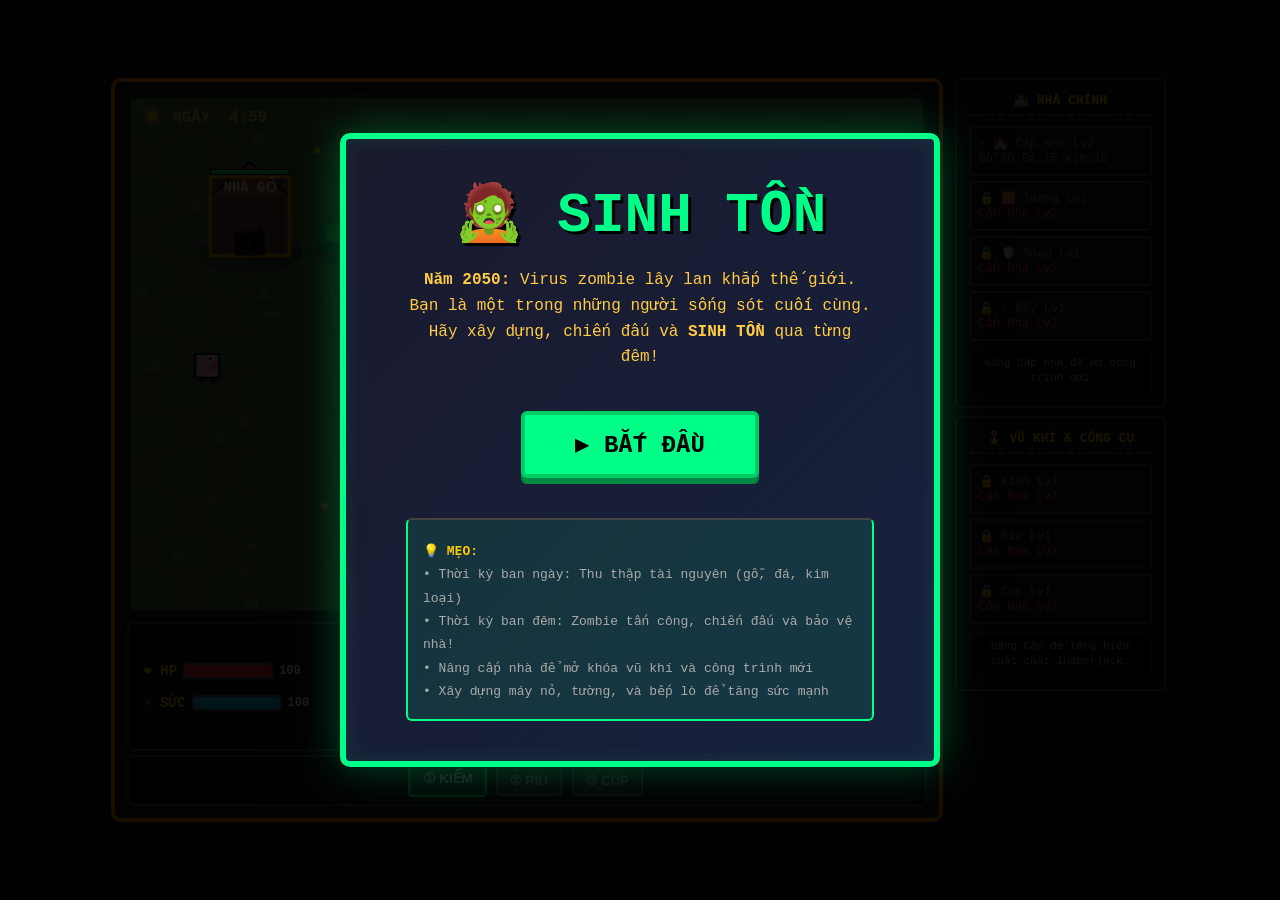
==== index.html @ eafd170a "first commit" ====
<!DOCTYPE html>
<html lang="vi">
<head>
    <meta charset="UTF-8">
    <meta name="viewport" content="width=device-width, initial-scale=1.0">
    <title>🧟 Survival Game - Sinh Tồn</title>
    <link rel="stylesheet" href="css/style.css">
</head>
<body>
    <div id="wrap">
        <div id="gameContainer">
            <div id="canvasWrap">
                <canvas id="gameCanvas"></canvas>
                <div id="bossAlert">💀 BOSS XUẤT HIỆN! 💀</div>
            </div>

            <div id="gameUI">
                <div id="stats">
                    <div class="stat">
                        <span class="label">❤️ HP</span>
                        <div class="bar" id="healthBarWrap">
                            <div id="healthFill" class="fill" style="width:100%; background:#ff3333;"></div>
                        </div>
                        <span class="val" id="healthValue">100</span>
                    </div>

                    <div class="stat">
                        <span class="label">🍖 ĐÓI</span>
                        <div class="bar">
                            <div id="hungerFill" class="fill" style="width:100%; background:#ff9900;"></div>
                        </div>
                        <span class="val" id="hungerValue">100</span>
                    </div>

                    <div class="stat">
                        <span class="label">⚡ SỨC</span>
                        <div class="bar">
                            <div id="energyFill" class="fill" style="width:100%; background:#00ccff;"></div>
                        </div>
                        <span class="val" id="energyValue">100</span>
                    </div>
                </div>

                <div id="infoPanel">
                    <span id="waveInfo">SÓNG: 0</span>
                    <span id="zombieCount">ZOMBIE: 0</span>
                    <span id="shelterHealth">NHÀ: 200/200</span>
                    <span id="survivalTimer" style="border-radius: 4px; padding: 2px 8px;">⏱ --:--</span>
                </div>

                <div id="resources">
                    <span class="r-wood">🪵 Gỗ: <span id="woodCount">0</span></span>
                    <span class="r-stone">🪨 Đá: <span id="stoneCount">0</span></span>
                    <span class="r-metal">⚙️ Kim: <span id="metalCount">0</span></span>
                    <span class="r-meat">🥩 Thịt: <span id="meatCount">0</span></span>
                </div>
            </div>

            <div id="hotbar">
                <button class="tslot active" id="slot-sword" onclick="setTool('sword')">① KIẾM</button>
                <button class="tslot" id="slot-axe" onclick="setTool('axe')">② RÌU</button>
                <button class="tslot" id="slot-pickaxe" onclick="setTool('pickaxe')">③ CÚP</button>
            </div>
        </div>

        <div id="sidebar">
            <!-- Shelter Upgrades -->
            <div class="scard">
                <h4>🏰 NHÀ CHÍNH</h4>
                <button id="btn-house" class="craft-btn" onclick="shelterUpgrade('house')">⬆ Cấp Nhà</button>
                <button id="btn-wall" class="craft-btn" onclick="shelterUpgrade('wall')">🧱 Tường</button>
                <button id="btn-foundation" class="craft-btn" onclick="shelterUpgrade('foundation')">🛡️ Móng</button>
                <button id="btn-trap" class="craft-btn" onclick="shelterUpgrade('trap')">⚡ Bẫy</button>
                <div class="tip">Nâng Cấp nhà để mở công trình mới</div>
            </div>

            <!-- Player Upgrades -->
            <div class="scard">
                <h4>🎖️ VŨ KHÍ & CÔNG CỤ</h4>
                <button id="craft-sword" class="craft-btn" onclick="craftPlayerUpgrade('sword')">🗡 Kiếm</button>
                <button id="craft-axe" class="craft-btn" onclick="craftPlayerUpgrade('axe')">🪓 Rìu</button>
                <button id="craft-pickaxe" class="craft-btn" onclick="craftPlayerUpgrade('pickaxe')">⛏ Cúp</button>
                <div class="tip">Nâng Cấp để tăng hiệu suất chặt lumberjack.</div>
            </div>

            <!-- Structures -->
            <div class="scard">
                <h4>🔨 CÔNG TRÌNH</h4>
                <button id="craft-crossbow" class="craft-btn ok" onclick="selectCraft('crossbow')">🏹 Máy Nỏ</button>
                <button id="craft-wall_s" class="craft-btn ok" onclick="selectCraft('wall_s')">🧱 Tường</button>
                <button id="craft-foodproc" class="craft-btn ok" onclick="selectCraft('foodproc')">🍳 Bếp Lò</button>
                <div class="tip">Chọn công trình rồi click trên bản đồ đặt. Right-click hủy.</div>
            </div>

            <!-- Selected Structure Upgrade -->
            <div class="scard">
                <h4>⚙️ CÔNG TRÌNH ĐÃ CHỌN</h4>
                <div id="structureUpgradeButtons">
                    <span style="color:#777;font-size:12px;display:block;text-align:center;">Chạm CT trên map để Nâng Cấp</span>
                </div>
            </div>

            <!-- Help & Tips -->
            <div class="scard">
                <h4>📋 HƯỚNG DẪN</h4>
                <div class="tip">
                    <strong>💚 Mục tiêu:</strong> Sinh tồn qua các đêm với zombie<br><br>
                    <strong>⌨️ Phím:</strong><br>
                    • W/A/S/D Chuyển động<br>
                    • Space Chạy (tốn sức)<br>
                    • Chuột Trái: Tấn công / Đặt công trình<br>
                    • Chuột Phải: Hủy công trình<br>
                    • 1/2/3: Đổi vũ khí<br><br>
                    <strong>📱 Mobile:</strong><br>
                    • Dùng Joystick trái<br>
                    • Bấm Sprint bên phải
                </div>
            </div>
        </div>
    </div>

    <!-- Main Menu Modal -->
    <div id="mainMenu" class="modal">
        <div class="modal-content menu-content">
            <h1 style="font-size: 48px; margin-bottom: 20px; text-shadow: 3px 3px 0 #000;">🧟 SINH TỒN</h1>
            <p style="font-size: 16px; color: #ffcc44; margin-bottom: 30px; line-height: 1.6;">
                <strong>Năm 2050:</strong> Virus zombie lây lan khắp thế giới.<br>
                Bạn là một trong những người sống sót cuối cùng.<br>
                Hãy xây dựng, chiến đấu và <strong>SINH TỒN</strong> qua từng đêm!
            </p>
            <button onclick="startGame()" style="padding: 15px 50px; font-size: 24px; background: #00ff88; color: #000; border: 4px solid #00cc66; margin: 10px 0; cursor: pointer; font-weight: bold; border-radius: 6px;">▶️ BẮT ĐẦU</button>
            <div class="menu-tips" style="margin-top: 30px; color: #aaa; font-size: 13px; border-top: 2px solid #444; padding-top: 20px;">
                <strong style="color: #ffcc00;">💡 MẸO:</strong><br>
                • Thời kỳ ban ngày: Thu thập tài nguyên (gỗ, đá, kim loại)<br>
                • Thời kỳ ban đêm: Zombie tấn công, chiến đấu và bảo vệ nhà!<br>
                • Nâng cấp nhà để mở khóa vũ khí và công trình mới<br>
                • Xây dựng máy nỏ, tường, và bếp lò để tăng sức mạnh
            </div>
        </div>
    </div>

    <!-- Game Over Modal -->
    <div id="gameOver" class="modal hidden">
        <div class="modal-content">
            <h1 id="gameOverMsg">GAME OVER</h1>
            <p id="finalScore">Sinh Tồn Tới Sóng: 0 | Điểm: 0</p>
            <p id="finalTime">Thời Gian Sinh Tồn: --:--</p>
            <button onclick="location.reload()">🔄 CHƠI LẠI</button>
        </div>
    </div>

    <!-- Mobile Touch Controls -->
    <div id="joystick-zone">
        <div id="joystick-knob"></div>
    </div>
    <button id="sprint-btn">🏃</button>

    <!-- Main Game Script -->
    <script src="js/game.js"></script>
</body>
</html>
---- css/style.css ----
/* ════════════════════════════════════════════════════════════════════════════
   🎮 SURVIVAL GAME - Stylesheet
   ════════════════════════════════════════════════════════════════════════════ */

/* ═══ GLOBAL STYLES ════════════════════════════════════════════════════════ */
* {
  margin: 0;
  padding: 0;
  box-sizing: border-box;
  -webkit-tap-highlight-color: transparent;
}

body {
  font-family: 'Courier New', monospace;
  background: #0d0d15;
  color: #fff;
  display: flex;
  justify-content: center;
  align-items: center;
  min-height: 100vh;
  overflow-y: auto;
}

/* ═══ LAYOUT ════════════════════════════════════════════════════════════════ */
#wrap {
  display: flex;
  gap: 12px;
  align-items: flex-start;
  padding: 10px;
  max-width: 100vw;
}

#gameContainer {
  display: flex;
  flex-direction: column;
  gap: 8px;
  background: #14141e;
  border: 4px solid #ff8800;
  border-radius: 10px;
  padding: 12px;
  box-shadow: 0 10px 30px rgba(0, 0, 0, 0.8);
  width: 100%;
  max-width: 832px;
}

#canvasWrap {
  position: relative;
  width: 100%;
}

#gameCanvas {
  display: block;
  border: 4px solid #222;
  border-radius: 6px;
  cursor: crosshair;
  background: #446b33;
  width: 100%;
  height: auto;
  aspect-ratio: 800 / 520;
}

/* ═══ UI PANEL ═════════════════════════════════════════════════════════════ */
#gameUI {
  display: flex;
  justify-content: space-between;
  gap: 10px;
  background: #0a0a10;
  padding: 10px 15px;
  border-radius: 6px;
  border: 2px solid #444;
  align-items: center;
  flex-wrap: wrap;
}

#stats {
  display: flex;
  gap: 15px;
  flex: 1;
  flex-wrap: wrap;
}

.stat {
  display: flex;
  align-items: center;
  gap: 6px;
}

.label {
  color: #ffcc00;
  font-size: 14px;
  font-weight: bold;
  text-shadow: 2px 2px 0 #000;
}

.bar {
  width: 90px;
  height: 16px;
  background: #222;
  border: 2px solid #555;
  border-radius: 4px;
  overflow: hidden;
  position: relative;
}

.bar .fill {
  height: 100%;
  transition: width 0.2s;
}

#healthFill {
  background: #ff3333;
}

#hungerFill {
  background: #ff9900;
}

#energyFill {
  background: #00ccff;
}

.val {
  font-size: 12px;
  color: #fff;
  font-weight: bold;
  min-width: 50px;
  text-shadow: 1px 1px 0 #000;
}

#infoPanel {
  display: flex;
  flex-direction: column;
  gap: 3px;
  text-align: right;
  font-size: 12px;
  color: #ffaa00;
  font-weight: bold;
}

#resources {
  display: flex;
  flex-direction: column;
  gap: 3px;
  background: #222;
  padding: 6px 12px;
  border-radius: 6px;
  border: 2px solid #555;
}

.r-wood {
  color: #e6994c;
  font-weight: bold;
}

.r-stone {
  color: #b3b3b3;
  font-weight: bold;
}

.r-metal {
  color: #66e0ff;
  font-weight: bold;
}

.r-meat {
  color: #ff7777;
  font-weight: bold;
}

/* ═══ HOTBAR ═══════════════════════════════════════════════════════════════ */
#hotbar {
  display: flex;
  gap: 10px;
  justify-content: center;
  padding: 8px;
  background: #0a0a10;
  border-radius: 6px;
  border: 2px solid #444;
  margin-top: -4px;
  pointer-events: none;
}

.tslot {
  background: #222;
  border: 2px solid #555;
  color: #aaa;
  padding: 6px 12px;
  border-radius: 4px;
  font-weight: bold;
  font-size: 13px;
  transition: all 0.1s;
  pointer-events: auto;
  cursor: pointer;
}

.tslot.active {
  border-color: #00ff88;
  color: #fff;
  background: #004422;
  transform: scale(1.05);
  box-shadow: 0 4px 0 #002211;
  margin-top: -4px;
}

/* ═══ MODALS ═══════════════════════════════════════════════════════════════ */
.modal {
  position: fixed;
  top: 0;
  left: 0;
  width: 100%;
  height: 100%;
  background: rgba(0, 0, 0, 0.9);
  display: flex;
  justify-content: center;
  align-items: center;
  z-index: 1000;
}

.modal.hidden {
  display: none;
}

.modal-content {
  background: #111;
  border: 4px solid #ff3333;
  border-radius: 10px;
  padding: 40px 60px;
  text-align: center;
  width: 90%;
  max-width: 400px;
}

.modal-content h1 {
  font-size: 40px;
  color: #ff3333;
  margin-bottom: 15px;
  text-shadow: 3px 3px 0 #660000;
}

.modal-content button {
  margin-top: 20px;
  padding: 12px 35px;
  font-size: 16px;
  background: #ff6600;
  color: #000;
  border: 4px solid #cc3300;
  border-radius: 4px;
  cursor: pointer;
  font-weight: bold;
  font-family: 'Courier New', monospace;
}

/* ═══ MAIN MENU STYLES ═════════════════════════════════════════════════════ */
.menu-content {
  background: linear-gradient(135deg, #1a1a2e 0%, #16213e 100%);
  border: 6px solid #00ff88;
  max-width: 600px;
  box-shadow: 0 0 40px rgba(0, 255, 136, 0.3), inset 0 0 20px rgba(0, 255, 136, 0.1);
}

.menu-content h1 {
  color: #00ff88;
  text-shadow: 0 0 20px #00ff88, 3px 3px 0 #000;
  font-size: 56px !important;
}

.menu-content button {
  background: linear-gradient(135deg, #00ff88 0%, #00cc66 100%);
  color: #000;
  border: 4px solid #00ff88;
  transition: all 0.3s;
  box-shadow: 0 6px 0 #008844;
  margin-top: 20px;
  font-weight: bold;
}

.menu-content button:hover {
  transform: translateY(-4px);
  box-shadow: 0 10px 0 #006633, 0 0 20px rgba(0, 255, 136, 0.5);
  background: linear-gradient(135deg, #33ffaa 0%, #00ff88 100%);
}

.menu-content button:active {
  transform: translateY(0);
  box-shadow: 0 2px 0 #008844;
}

.menu-tips {
  background: rgba(0, 255, 136, 0.1);
  border: 2px solid #00ff88;
  border-radius: 6px;
  padding: 15px;
  text-align: left;
  line-height: 1.8;
}
}

/* ═══ SPECIAL EFFECTS ══════════════════════════════════════════════════════ */
.starvation-flash {
  border-color: #ff0000 !important;
  background: #440000 !important;
}

#survivalTimer {
  font-size: 13px;
  font-weight: bold;
  color: #00ffcc;
  text-shadow: 0 0 8px #00ffcc;
  background: #001a15;
  border: 2px solid #00ffcc;
  border-radius: 4px;
  padding: 2px 8px;
}

#survivalTimer.danger {
  color: #ff4444;
  border-color: #ff4444;
  text-shadow: 0 0 8px #ff4444;
  background: #1a0000;
  animation: pulse 0.5s infinite alternate;
}

@keyframes pulse {
  from {
    opacity: 1;
  }
  to {
    opacity: 0.6;
  }
}

#bossAlert {
  display: none;
  position: absolute;
  top: 10px;
  left: 50%;
  transform: translateX(-50%);
  background: rgba(200, 0, 0, 0.9);
  border: 3px solid #ff0000;
  border-radius: 6px;
  padding: 8px 20px;
  font-size: 18px;
  font-weight: bold;
  color: #fff;
  text-shadow: 2px 2px 0 #000;
  z-index: 50;
  animation: bossShake 0.3s infinite alternate;
}

@keyframes bossShake {
  from {
    transform: translateX(-50%) rotate(-1deg);
  }
  to {
    transform: translateX(-50%) rotate(1deg);
  }
}

/* ═══ MOBILE CONTROLS ══════════════════════════════════════════════════════ */
#joystick-zone {
  display: none;
  position: absolute;
  bottom: 20px;
  left: 20px;
  width: 120px;
  height: 120px;
  background: rgba(0, 0, 0, 0.4);
  border-radius: 50%;
  border: 3px solid rgba(255, 255, 255, 0.2);
  touch-action: none;
  z-index: 100;
}

#joystick-knob {
  position: absolute;
  top: 50%;
  left: 50%;
  width: 50px;
  height: 50px;
  background: rgba(255, 136, 0, 0.7);
  border-radius: 50%;
  transform: translate(-50%, -50%);
  border: 2px solid #fff;
  box-shadow: 0 4px 10px rgba(0, 0, 0, 0.5);
  pointer-events: none;
}

#sprint-btn {
  display: none;
  position: absolute;
  bottom: 20px;
  right: 20px;
  width: 70px;
  height: 70px;
  background: rgba(0, 200, 255, 0.4);
  border-radius: 50%;
  border: 3px solid rgba(0, 255, 255, 0.6);
  color: #fff;
  font-size: 24px;
  font-weight: bold;
  line-height: 64px;
  text-align: center;
  touch-action: none;
  z-index: 100;
  user-select: none;
}

/* ═══ SIDEBAR ══════════════════════════════════════════════════════════════ */
#sidebar {
  display: flex;
  flex-direction: column;
  gap: 8px;
  width: 215px;
  height: 615px;
  overflow-y: auto;
  padding-right: 4px;
  flex-shrink: 0;
}

#sidebar::-webkit-scrollbar {
  width: 6px;
}

#sidebar::-webkit-scrollbar-thumb {
  background: #ff8800;
  border-radius: 4px;
}

.scard {
  background: #0a0a10;
  border: 2px solid #444;
  border-radius: 6px;
  padding: 12px;
  font-size: 12px;
}

.scard h4 {
  color: #ffcc00;
  margin-bottom: 10px;
  font-size: 13px;
  border-bottom: 2px dashed #555;
  padding-bottom: 6px;
  text-align: center;
  font-weight: bold;
}

/* ═══ CRAFT BUTTONS ════════════════════════════════════════════════════════ */
.craft-btn {
  display: block;
  width: 100%;
  padding: 8px;
  margin: 5px 0;
  background: #222;
  color: #ffcc44;
  border: 2px solid #555;
  border-radius: 4px;
  cursor: pointer;
  font-size: 12px;
  font-family: 'Courier New', monospace;
  text-align: left;
  font-weight: bold;
}

.craft-btn:hover:not(.maxed):not(.no) {
  background: #443300;
  border-color: #ffaa00;
}

.craft-btn.ok {
  border-color: #00cc66;
  color: #00ff88;
}

.craft-btn.maxed {
  border-color: #4488ff;
  color: #4488ff;
  background: #001133;
  cursor: default;
  text-align: center;
}

.craft-btn.no {
  border-color: #444;
  color: #666;
  cursor: not-allowed;
  background: #111;
}

.tip {
  color: #aaa;
  font-size: 11px;
  margin-top: 8px;
  line-height: 1.4;
  background: #000;
  padding: 6px;
  border-radius: 4px;
  border: 1px solid #333;
  text-align: center;
}

/* ═══ RESPONSIVE DESIGN ════════════════════════════════════════════════════ */
@media (max-width: 1024px) {
  #wrap {
    flex-direction: column;
    align-items: center;
  }

  #sidebar {
    width: 100%;
    height: auto;
    max-height: none;
    flex-direction: row;
    flex-wrap: wrap;
  }

  .scard {
    flex: 1;
    min-width: 250px;
  }
}

/* ═══ MOBILE SPECIFIC ══════════════════════════════════════════════════════ */
body.is-mobile #joystick-zone {
  display: block;
}

body.is-mobile #sprint-btn {
  display: block;
}

body.is-mobile #desktop-hint {
  display: none;
}
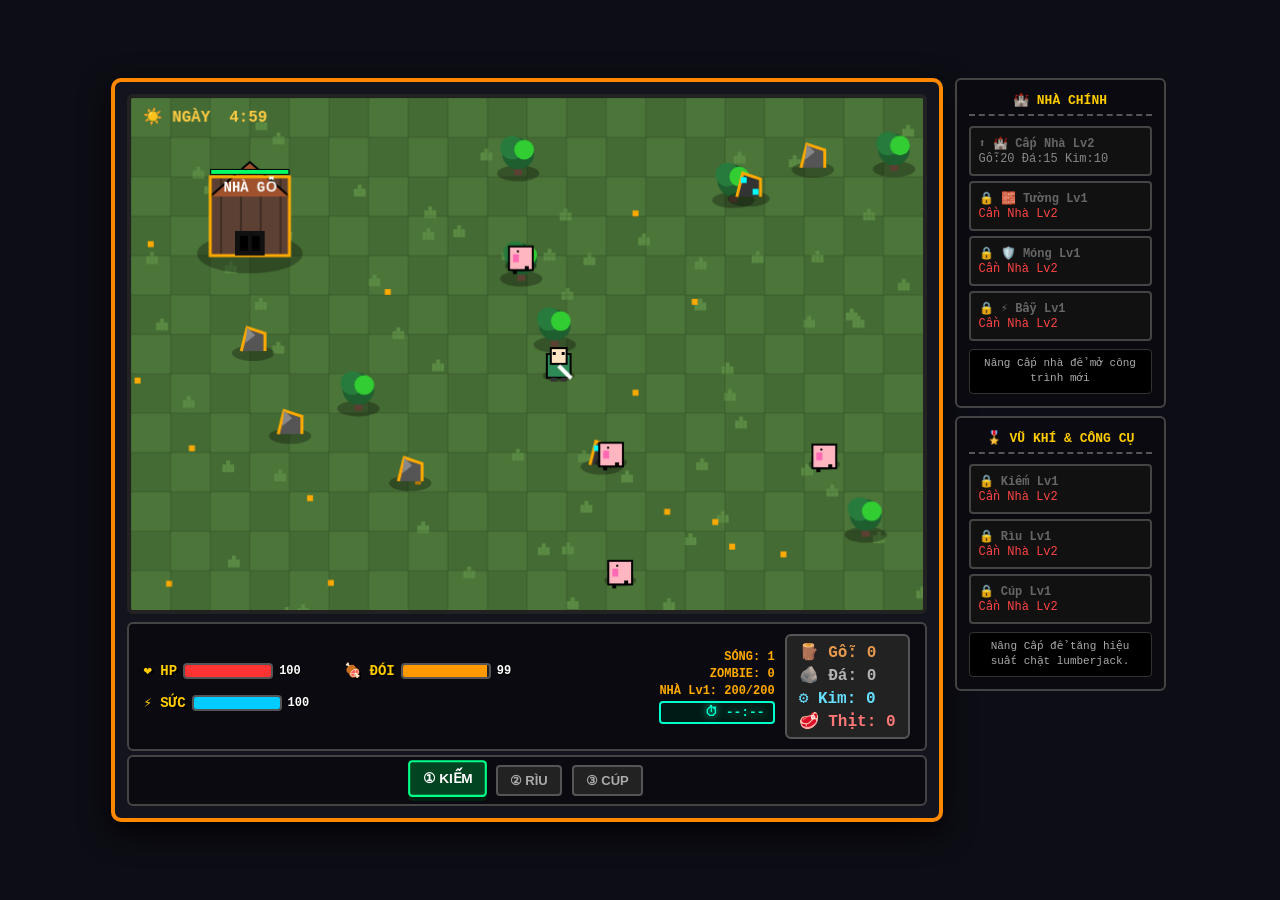
==== commit 53531351: "back firstagain" ====
--- a/index.html
+++ b/index.html
@@ -119,26 +119,6 @@
         </div>
     </div>
 
-    <!-- Main Menu Modal -->
-    <div id="mainMenu" class="modal">
-        <div class="modal-content menu-content">
-            <h1 style="font-size: 48px; margin-bottom: 20px; text-shadow: 3px 3px 0 #000;">🧟 SINH TỒN</h1>
-            <p style="font-size: 16px; color: #ffcc44; margin-bottom: 30px; line-height: 1.6;">
-                <strong>Năm 2050:</strong> Virus zombie lây lan khắp thế giới.<br>
-                Bạn là một trong những người sống sót cuối cùng.<br>
-                Hãy xây dựng, chiến đấu và <strong>SINH TỒN</strong> qua từng đêm!
-            </p>
-            <button onclick="startGame()" style="padding: 15px 50px; font-size: 24px; background: #00ff88; color: #000; border: 4px solid #00cc66; margin: 10px 0; cursor: pointer; font-weight: bold; border-radius: 6px;">▶️ BẮT ĐẦU</button>
-            <div class="menu-tips" style="margin-top: 30px; color: #aaa; font-size: 13px; border-top: 2px solid #444; padding-top: 20px;">
-                <strong style="color: #ffcc00;">💡 MẸO:</strong><br>
-                • Thời kỳ ban ngày: Thu thập tài nguyên (gỗ, đá, kim loại)<br>
-                • Thời kỳ ban đêm: Zombie tấn công, chiến đấu và bảo vệ nhà!<br>
-                • Nâng cấp nhà để mở khóa vũ khí và công trình mới<br>
-                • Xây dựng máy nỏ, tường, và bếp lò để tăng sức mạnh
-            </div>
-        </div>
-    </div>
-
     <!-- Game Over Modal -->
     <div id="gameOver" class="modal hidden">
         <div class="modal-content">
--- a/css/style.css
+++ b/css/style.css
@@ -248,51 +248,6 @@
   cursor: pointer;
   font-weight: bold;
   font-family: 'Courier New', monospace;
-}
-
-/* ═══ MAIN MENU STYLES ═════════════════════════════════════════════════════ */
-.menu-content {
-  background: linear-gradient(135deg, #1a1a2e 0%, #16213e 100%);
-  border: 6px solid #00ff88;
-  max-width: 600px;
-  box-shadow: 0 0 40px rgba(0, 255, 136, 0.3), inset 0 0 20px rgba(0, 255, 136, 0.1);
-}
-
-.menu-content h1 {
-  color: #00ff88;
-  text-shadow: 0 0 20px #00ff88, 3px 3px 0 #000;
-  font-size: 56px !important;
-}
-
-.menu-content button {
-  background: linear-gradient(135deg, #00ff88 0%, #00cc66 100%);
-  color: #000;
-  border: 4px solid #00ff88;
-  transition: all 0.3s;
-  box-shadow: 0 6px 0 #008844;
-  margin-top: 20px;
-  font-weight: bold;
-}
-
-.menu-content button:hover {
-  transform: translateY(-4px);
-  box-shadow: 0 10px 0 #006633, 0 0 20px rgba(0, 255, 136, 0.5);
-  background: linear-gradient(135deg, #33ffaa 0%, #00ff88 100%);
-}
-
-.menu-content button:active {
-  transform: translateY(0);
-  box-shadow: 0 2px 0 #008844;
-}
-
-.menu-tips {
-  background: rgba(0, 255, 136, 0.1);
-  border: 2px solid #00ff88;
-  border-radius: 6px;
-  padding: 15px;
-  text-align: left;
-  line-height: 1.8;
-}
 }
 
 /* ═══ SPECIAL EFFECTS ══════════════════════════════════════════════════════ */
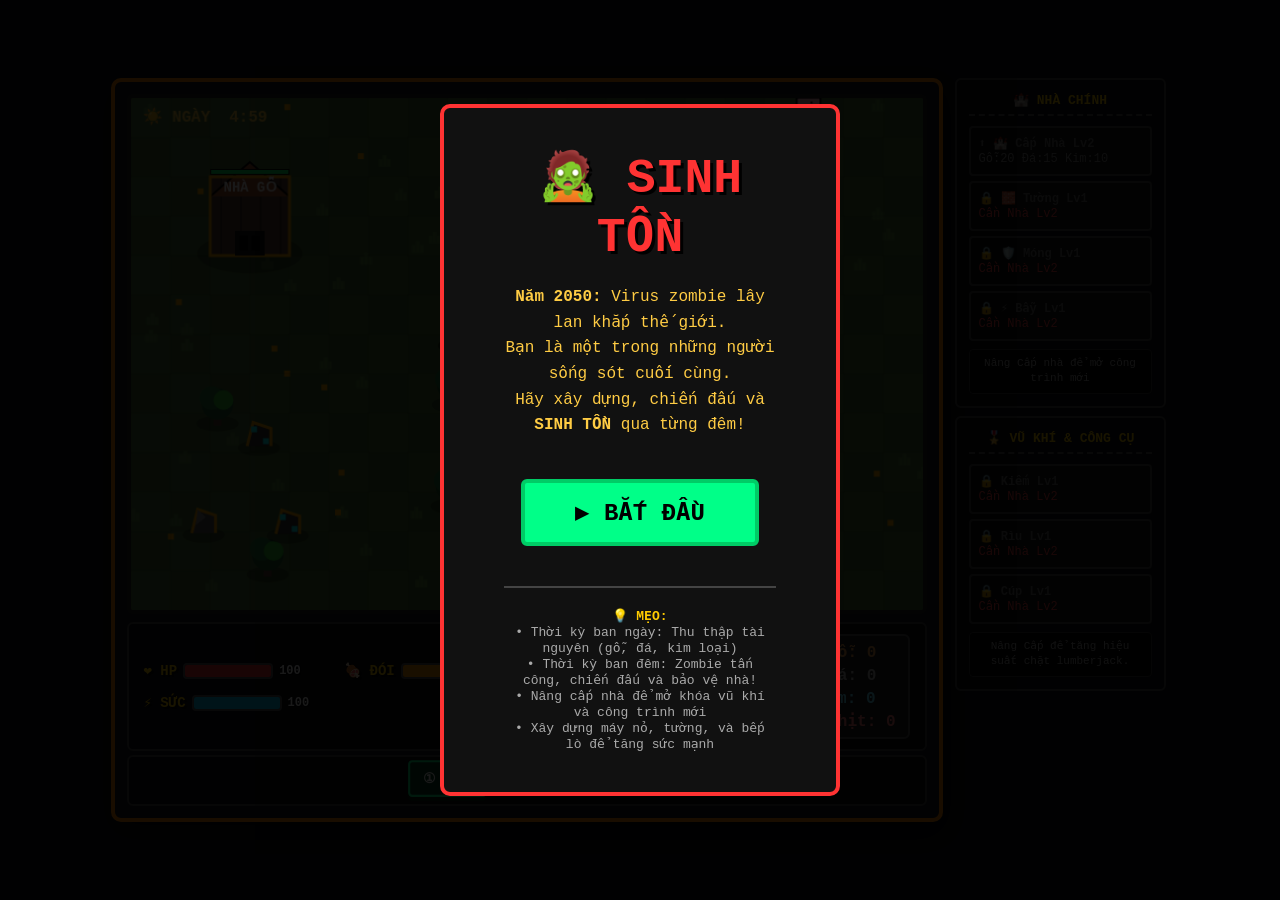
==== commit d656a53a: "back firstagain 2" ====
--- a/index.html
+++ b/index.html
@@ -119,6 +119,26 @@
         </div>
     </div>
 
+    <!-- Main Menu Modal -->
+    <div id="mainMenu" class="modal">
+        <div class="modal-content menu-content">
+            <h1 style="font-size: 48px; margin-bottom: 20px; text-shadow: 3px 3px 0 #000;">🧟 SINH TỒN</h1>
+            <p style="font-size: 16px; color: #ffcc44; margin-bottom: 30px; line-height: 1.6;">
+                <strong>Năm 2050:</strong> Virus zombie lây lan khắp thế giới.<br>
+                Bạn là một trong những người sống sót cuối cùng.<br>
+                Hãy xây dựng, chiến đấu và <strong>SINH TỒN</strong> qua từng đêm!
+            </p>
+            <button onclick="startGame()" style="padding: 15px 50px; font-size: 24px; background: #00ff88; color: #000; border: 4px solid #00cc66; margin: 10px 0; cursor: pointer; font-weight: bold; border-radius: 6px;">▶️ BẮT ĐẦU</button>
+            <div class="menu-tips" style="margin-top: 30px; color: #aaa; font-size: 13px; border-top: 2px solid #444; padding-top: 20px;">
+                <strong style="color: #ffcc00;">💡 MẸO:</strong><br>
+                • Thời kỳ ban ngày: Thu thập tài nguyên (gỗ, đá, kim loại)<br>
+                • Thời kỳ ban đêm: Zombie tấn công, chiến đấu và bảo vệ nhà!<br>
+                • Nâng cấp nhà để mở khóa vũ khí và công trình mới<br>
+                • Xây dựng máy nỏ, tường, và bếp lò để tăng sức mạnh
+            </div>
+        </div>
+    </div>
+
     <!-- Game Over Modal -->
     <div id="gameOver" class="modal hidden">
         <div class="modal-content">
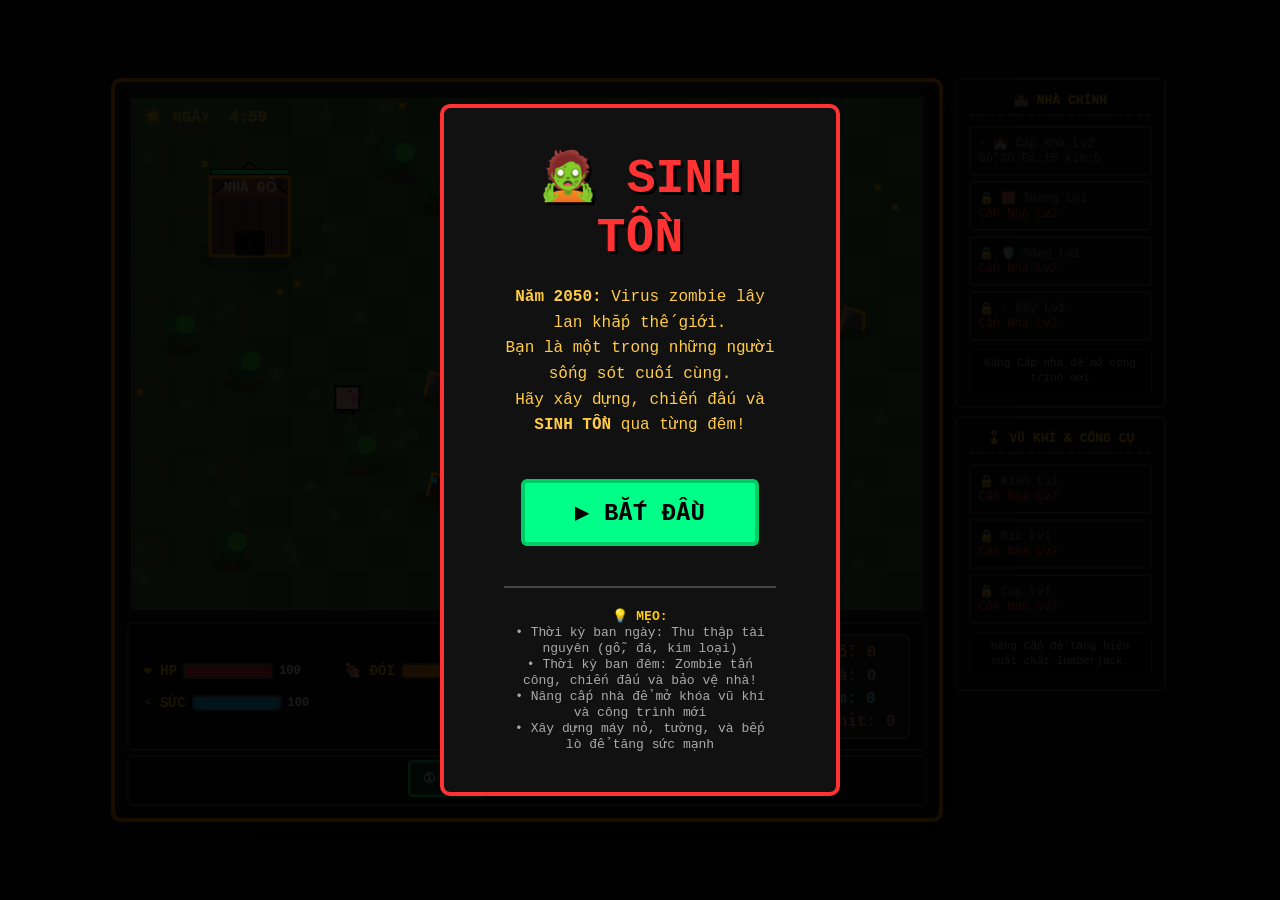
==== commit 93c9753d: "big update" ====
--- a/index.html
+++ b/index.html
@@ -1,11 +1,13 @@
 <!DOCTYPE html>
 <html lang="vi">
+
 <head>
     <meta charset="UTF-8">
     <meta name="viewport" content="width=device-width, initial-scale=1.0">
     <title>🧟 Survival Game - Sinh Tồn</title>
     <link rel="stylesheet" href="css/style.css">
 </head>
+
 <body>
     <div id="wrap">
         <div id="gameContainer">
@@ -96,7 +98,8 @@
             <div class="scard">
                 <h4>⚙️ CÔNG TRÌNH ĐÃ CHỌN</h4>
                 <div id="structureUpgradeButtons">
-                    <span style="color:#777;font-size:12px;display:block;text-align:center;">Chạm CT trên map để Nâng Cấp</span>
+                    <span style="color:#777;font-size:12px;display:block;text-align:center;">Chạm CT trên map để Nâng
+                        Cấp</span>
                 </div>
             </div>
 
@@ -128,8 +131,11 @@
                 Bạn là một trong những người sống sót cuối cùng.<br>
                 Hãy xây dựng, chiến đấu và <strong>SINH TỒN</strong> qua từng đêm!
             </p>
-            <button onclick="startGame()" style="padding: 15px 50px; font-size: 24px; background: #00ff88; color: #000; border: 4px solid #00cc66; margin: 10px 0; cursor: pointer; font-weight: bold; border-radius: 6px;">▶️ BẮT ĐẦU</button>
-            <div class="menu-tips" style="margin-top: 30px; color: #aaa; font-size: 13px; border-top: 2px solid #444; padding-top: 20px;">
+            <button onclick="startGame()"
+                style="padding: 15px 50px; font-size: 24px; background: #00ff88; color: #000; border: 4px solid #00cc66; margin: 10px 0; cursor: pointer; font-weight: bold; border-radius: 6px;">▶️
+                BẮT ĐẦU</button>
+            <div class="menu-tips"
+                style="margin-top: 30px; color: #aaa; font-size: 13px; border-top: 2px solid #444; padding-top: 20px;">
                 <strong style="color: #ffcc00;">💡 MẸO:</strong><br>
                 • Thời kỳ ban ngày: Thu thập tài nguyên (gỗ, đá, kim loại)<br>
                 • Thời kỳ ban đêm: Zombie tấn công, chiến đấu và bảo vệ nhà!<br>
@@ -157,5 +163,12 @@
 
     <!-- Main Game Script -->
     <script src="js/game.js"></script>
+    <script src="js/config.js"></script>
+    <script src="js/utils.js"></script>
+    <script src="js/entities.js"></script>
+    <script src="js/structures.js"></script>
+    <script src="js/ui.js"></script>
+    <script src="js/main.js"></script>
 </body>
-</html>
+
+</html>
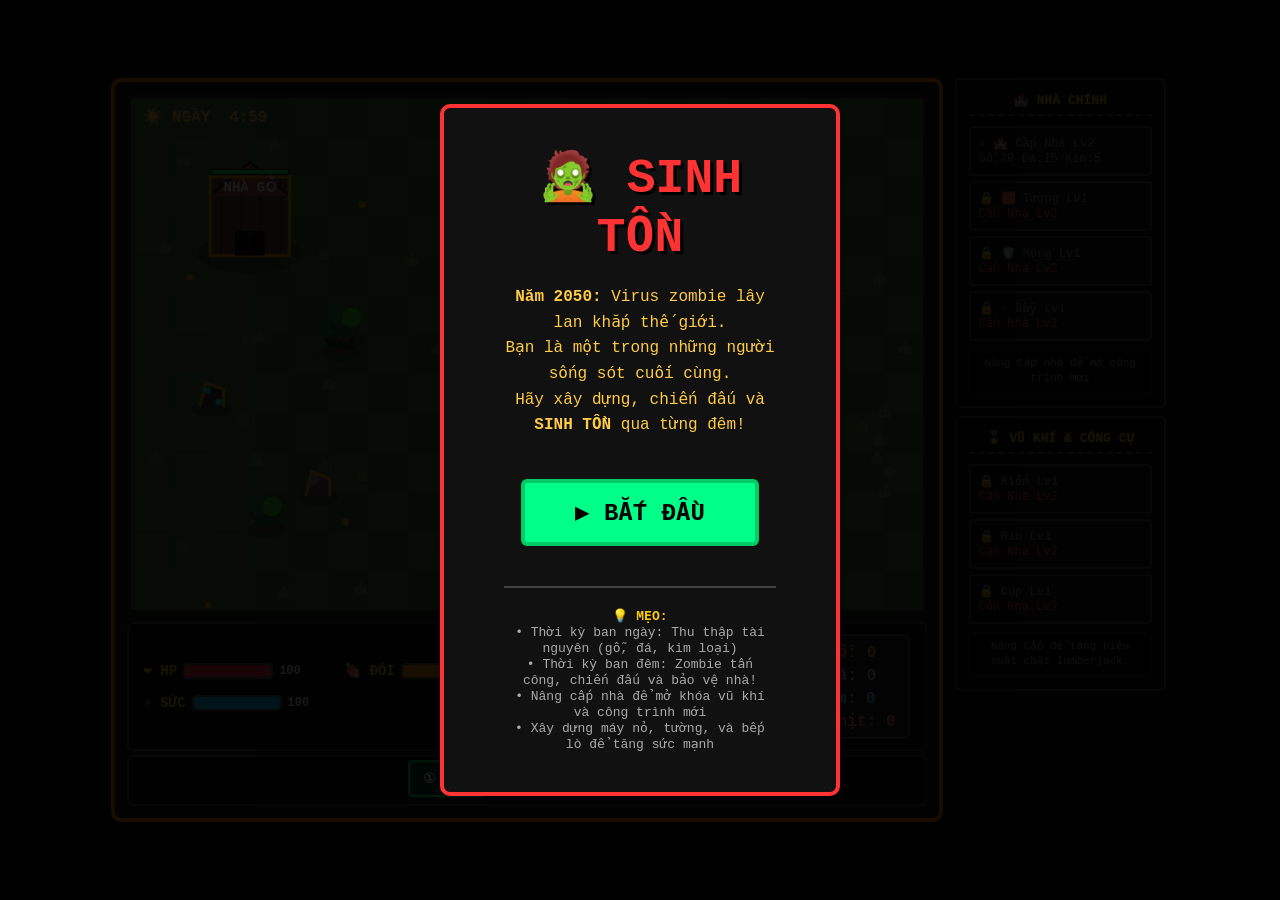
==== commit f18934c2: "big update 2" ====
--- a/index.html
+++ b/index.html
@@ -145,6 +145,23 @@
         </div>
     </div>
 
+    <!-- Core Selection Modal (Sau khi bắt đầu) -->
+    <div id="coreSelectionModal" class="modal hidden">
+        <div class="modal-content core-selection-content">
+            <h1 style="font-size: 36px; margin-bottom: 10px;">🎯 CHỌN LÕI KHỞI ĐẦU</h1>
+            <p style="color: #ffcc44; margin-bottom: 20px; font-size: 14px;">Chọn 1 trong 3 lõi để tăng sức mạnh. Bạn có thể Roll lại để đổi lõi (miễn phí).</p>
+            
+            <div id="coreOptions" class="core-grid">
+                <!-- Core options will be generated here -->
+            </div>
+            
+            <div class="core-actions">
+                <button id="rerollBtn" onclick="rerollCores()" class="core-btn reroll-btn">🔄 ROLL LẠI</button>
+                <button id="confirmBtn" onclick="startGameWithCore()" class="core-btn" style="background: #00ff88; border-color: #00ffcc; color: #000; margin-left: 10px;">✓ BẮT ĐẦU GAME</button>
+            </div>
+        </div>
+    </div>
+
     <!-- Game Over Modal -->
     <div id="gameOver" class="modal hidden">
         <div class="modal-content">
@@ -164,11 +181,11 @@
     <!-- Main Game Script -->
     <script src="js/game.js"></script>
     <script src="js/config.js"></script>
+    <script src="js/cores.js"></script>
     <script src="js/utils.js"></script>
     <script src="js/entities.js"></script>
     <script src="js/structures.js"></script>
     <script src="js/ui.js"></script>
-    <script src="js/main.js"></script>
 </body>
 
 </html>
--- a/css/style.css
+++ b/css/style.css
@@ -453,6 +453,143 @@
   text-align: center;
 }
 
+/* ═══ CORE SELECTION MODAL ══════════════════════════════════════════════════ */
+.core-selection-content {
+  border-color: #00ffff !important;
+  background: linear-gradient(135deg, #001a2e, #0d2d47) !important;
+  max-width: 800px;
+  padding: 30px 40px;
+}
+
+.core-selection-content h1 {
+  color: #00ffff !important;
+  text-shadow: 0 0 15px #00ffff, 3px 3px 0 #000 !important;
+}
+
+.core-grid {
+  display: grid;
+  grid-template-columns: repeat(auto-fit, minmax(200px, 1fr));
+  gap: 15px;
+  margin: 20px 0;
+}
+
+.core-card {
+  background: #0a2540;
+  border: 3px solid #00ccff;
+  border-radius: 8px;
+  padding: 15px;
+  cursor: pointer;
+  transition: all 0.3s ease;
+  text-align: center;
+  position: relative;
+  overflow: hidden;
+}
+
+.core-card::before {
+  content: '';
+  position: absolute;
+  top: 0;
+  left: -100%;
+  width: 100%;
+  height: 100%;
+  background: linear-gradient(90deg, transparent, rgba(0, 255, 255, 0.2), transparent);
+  transition: left 0.5s ease;
+}
+
+.core-card:hover {
+  border-color: #00ff88;
+  background: #0d3a5c;
+  box-shadow: 0 0 15px #00ccff, inset 0 0 10px rgba(0, 255, 255, 0.1);
+  transform: translateY(-3px);
+}
+
+.core-card.selected {
+  border-color: #ffff00;
+  background: #1a4a70;
+  box-shadow: 0 0 20px #ffff00, inset 0 0 15px rgba(255, 255, 0, 0.2);
+  border-width: 4px;
+}
+
+.core-card:hover::before {
+  left: 100%;
+}
+
+.core-icon {
+  font-size: 48px;
+  margin-bottom: 8px;
+}
+
+.core-name {
+  font-size: 16px;
+  font-weight: bold;
+  color: #00ffcc;
+  margin-bottom: 6px;
+  text-shadow: 0 0 8px rgba(0, 255, 204, 0.5);
+}
+
+.core-description {
+  font-size: 12px;
+  color: #aaa;
+  line-height: 1.4;
+}
+
+.core-selected-badge {
+  position: absolute;
+  top: 5px;
+  right: 5px;
+  background: #ffff00;
+  color: #000;
+  padding: 4px 8px;
+  border-radius: 4px;
+  font-weight: bold;
+  font-size: 10px;
+  display: none;
+}
+
+.core-card.selected .core-selected-badge {
+  display: block;
+}
+
+.core-actions {
+  text-align: center;
+  margin-top: 20px;
+}
+
+.core-btn {
+  padding: 12px 35px;
+  font-size: 16px;
+  background: #00ccff;
+  color: #000;
+  border: 3px solid #00ffcc;
+  border-radius: 6px;
+  cursor: pointer;
+  font-weight: bold;
+  font-family: 'Courier New', monospace;
+  transition: all 0.3s ease;
+  margin: 10px 5px;
+}
+
+.core-btn:hover {
+  background: #00ffff;
+  box-shadow: 0 0 15px #00ccff;
+  transform: scale(1.05);
+}
+
+.core-btn:active {
+  transform: scale(0.95);
+}
+
+.reroll-btn {
+  background: #ff8800;
+  border-color: #ffaa00;
+  color: #000;
+}
+
+.reroll-btn:hover {
+  background: #ffaa00;
+  box-shadow: 0 0 15px #ffaa00;
+}
+
 /* ═══ RESPONSIVE DESIGN ════════════════════════════════════════════════════ */
 @media (max-width: 1024px) {
   #wrap {
